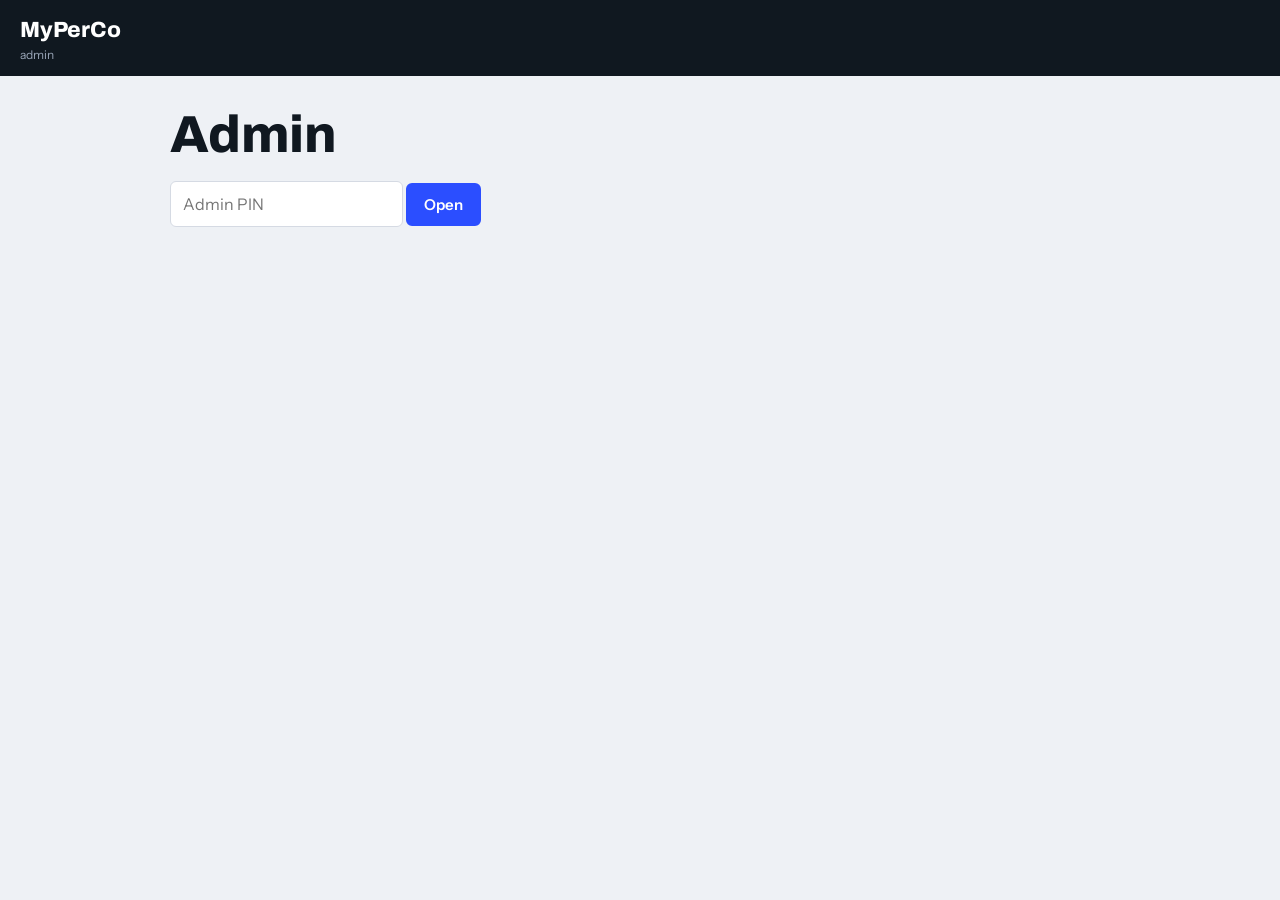
==== admin.html @ 5135392a "Add files via upload" ====
<!DOCTYPE html>
<html lang="en">
<head>
<meta charset="utf-8">
<meta name="viewport" content="width=device-width, initial-scale=1">
<meta name="robots" content="noindex">
<title>MyPerCo – admin</title>
<link rel="preconnect" href="https://fonts.googleapis.com">
<link href="https://fonts.googleapis.com/css2?family=Archivo:wght@500;800&family=Instrument+Sans:wght@400;600&display=swap" rel="stylesheet">
<link rel="stylesheet" href="shared.css">
</head>
<body>
<header>
  <div class="logo">MyPerCo<small>admin</small></div>
</header>
<main id="view"></main>
<dialog id="dlg"></dialog>
<div id="toast" role="status"></div>
<script src="shared.js"></script>
<script>
let adminPin = '', T = [];
/* ---------- Admin ---------- */
function vAdmin() {
  $('#view').innerHTML = `<h1>Admin</h1><p><input id="ap2" type="password" placeholder="Admin PIN" value="${esc(adminPin)}"> <button class="p" id="ag">Open</button></p><div id="ad"></div>`;
  $('#ag').onclick = () => { adminPin = val('ap2'); admin(); }; if (adminPin) admin();
}
async function admin() {
  const r = await api('adminData', { admin_pin: adminPin });
  const live = r.trainers.filter(t => t.status === 'Live'), pend = r.trainers.filter(t => t.status === 'Pending');
  const stale = b => b.status === 'Requested' && Date.now() - new Date(b.updated) > 864e5;
  const tn = id => (r.trainers.find(t => t.id === id) || {}).name || '—';
  const ckBox = t => { const have = String(t.checklist || '').split(','); return `<div class="ck">${r.check.map(c => `<label><input type="checkbox" name="ck${t.id}" value="${c[0]}" ${have.includes(c[0]) ? 'checked' : ''}>${esc(c[1])}${c[2] ? ' *' : ''}</label>`).join('')}</div><p class="meta">* required before going live</p>`; };
  $('#ad').innerHTML = `<h2>Waiting for approval (${pend.length})</h2>` + (pend.map(t => `<div class="box">
    <img class="av sm" src="${esc(t.photo_url || avatar(t.id))}" alt="" onerror="this.onerror=null;this.src='${avatar(t.id)}'"><b>${esc(t.name)}</b> · ${esc(t.phone)} · ${esc(t.email)} · UPI ${esc(t.upi_id)}<br>${esc(t.areas)} · ${esc(t.specialties)} · ${inr(t.rate_single)}/session · ${inr(t.rate_monthly)}/month
    ${t.cert_link ? ` · <a href="${esc(t.cert_link)}" target="_blank" rel="noopener">Certification</a>` : ''}${t.photo_url ? ` · <a href="${esc(t.photo_url)}" target="_blank" rel="noopener">Photo</a>` : ''}
    <p>${esc(t.bio)}</p><b>Verification checklist</b>${ckBox(t)}
    <p><button class="s" onclick="saveCk('${t.id}')">Save checklist</button> <button class="p" onclick="adminT('${t.id}','Live','${t.id}')">Approve</button> <button class="s d" onclick="adminT('${t.id}','Rejected')">Reject</button></p></div>`).join('') || '<p class="empty">Nobody waiting.</p>') +
  `<h2>Live trainers (${live.length})</h2>` + live.map(t => `<div class="box"><img class="av sm" src="${esc(t.photo_url || avatar(t.id))}" alt="" onerror="this.onerror=null;this.src='${avatar(t.id)}'"><b>${esc(t.name)}</b> · ${esc(t.phone)} · ${inr(t.rate_single)} / ${inr(t.rate_monthly)} <span class="meta">(trainer’s own rates)</span><br>
    Override: <input id="os${t.id}" size="6" placeholder="session" value="${esc(t.override_single)}"> <input id="om${t.id}" size="6" placeholder="month" value="${esc(t.override_monthly)}">
    <button class="s" onclick="ovr('${t.id}')">Save</button> <button class="s d" onclick="adminT('${t.id}','Paused')">Pause</button>
    <details><summary>Checklist</summary>${ckBox(t)}<button class="s" onclick="saveCk('${t.id}')">Save checklist</button></details></div>`).join('') +
  `<h2>Bookings (${r.bookings.length}) · commission ${r.commission_pct}%${r.fee ? ' + ₹' + r.fee + ' fee' : ''}</h2>` + r.bookings.map(b => {
    const needs = ['Needs assignment', 'Declined'].includes(b.status) || stale(b);
    return `<div class="box"><b>${esc(b.client_name)}</b> · ${esc(b.client_phone)} · ${planName(b)} ${esc(b.format)} · ${esc(b.location_mode)} · ${esc(b.area)}
    <p class="meta">First session ${dt(b.start_at)} · Trainer: ${esc(tn(b.trainer_id))} · ${inr(b.price)}${b.type === 'monthly' ? ` · ${b.sessions_used}/${b.sessions_total} used` : ''}${Number(b.commission_amt) ? ` · our cut ${inr(b.commission_amt)} · trainer payout ${inr(b.payout_amt)} (${esc(b.payout_status)})` : ''}</p>
    <p class="st ${b.status}">${b.status}${stale(b) ? ' · no reply for 24h' : ''} <span class="${b.payment_status}">· Payment ${b.payment_status}</span></p>
    ${b.payment_status === 'Unpaid' && b.price && !['Cancelled', 'Declined'].includes(b.status) ? `<button class="s" onclick="money('${b.id}','paid')">Mark paid</button> ` : ''}
    ${b.payment_status === 'Paid' && b.payout_status === 'Pending' && b.status !== 'Cancelled' ? `<button class="s" onclick="money('${b.id}','payout')">Mark trainer paid out</button> ` : ''}
    ${b.status === 'Cancelled' && b.payment_status === 'Paid' ? `<b>Refund due ${inr(b.refund_amt)}</b> <button class="s" onclick="money('${b.id}','refunded')">Mark refunded</button>` : ''}
    ${needs ? `<select id="as${b.id}">${live.map(t => `<option value="${t.id}">${esc(t.name)}</option>`).join('')}</select> <button class="p" onclick="assign('${b.id}')">Assign</button> <a href="${wa(b.client_phone, 'Hi ' + b.client_name + ', this is MyPerCo about your trainer request.')}" target="_blank" rel="noopener">WhatsApp client</a>` : ''}</div>`;
  }).join('');
}
async function saveCk(id) { await api('adminChecklist', { admin_pin: adminPin, trainer_id: id, checked: picks('ck' + id) }); toast('Checklist saved'); }
async function adminT(id, status, ck) { if (ck) await api('adminChecklist', { admin_pin: adminPin, trainer_id: id, checked: picks('ck' + id) }); await api('adminTrainer', { admin_pin: adminPin, trainer_id: id, status }); T = []; admin(); }
async function ovr(id) { await api('adminTrainer', { admin_pin: adminPin, trainer_id: id, override_single: val('os' + id), override_monthly: val('om' + id) }); T = []; toast('Override saved'); admin(); }
async function assign(id) { await api('adminAssign', { admin_pin: adminPin, booking_id: id, trainer_id: val('as' + id) }); admin(); }
async function money(id, op) { await api('adminMoney', { admin_pin: adminPin, booking_id: id, op }); admin(); }

vAdmin();
</script>
</body>
</html>
---- shared.css ----
:root{--ink:#101820;--paper:#eef1f5;--card:#fff;--blue:#2b4eff;--amber:#ffb020;--line:#d5dae3;--mute:#5b6676;--ok:#0f7b4f;--bad:#b3261e;--f:'Instrument Sans',system-ui,sans-serif}
*{box-sizing:border-box}
body{margin:0;background:var(--paper);color:var(--ink);font:400 16px/1.5 var(--f)}
h1,h2,h3,.num,.logo{font-family:Archivo,'Arial Narrow',sans-serif;letter-spacing:-.01em}
header{background:var(--ink);color:#fff;padding:14px 20px;display:flex;flex-wrap:wrap;gap:12px 28px;align-items:center}
.logo{font-weight:800;font-size:22px;margin-right:auto}.logo small{display:block;font:400 12px var(--f);color:#9aa6b8;letter-spacing:0}
nav{display:flex;gap:4px;flex-wrap:wrap}
nav button{background:none;border:0;color:#b8c2d1;font:600 15px var(--f);padding:8px 12px;cursor:pointer;border-bottom:3px solid transparent}
nav button[aria-current=true]{color:#fff;border-color:var(--amber)}
main{max-width:980px;margin:0 auto;padding:24px 20px 80px}
h1{font-size:clamp(30px,6vw,52px);line-height:1.02;margin:8px 0 20px;font-weight:800}
h2{font-size:26px;margin:28px 0 12px}
.filters{display:flex;flex-wrap:wrap;gap:10px;margin-bottom:18px}
select,input,textarea{font:inherit;padding:10px 12px;border:1px solid var(--line);border-radius:6px;background:#fff;color:var(--ink);min-width:0}
textarea,.w{width:100%}
label{display:block;font-weight:600;font-size:14px;margin:12px 0 4px}
.chk label{display:inline-flex;gap:6px;align-items:center;font-weight:400;margin:0 14px 4px 0}
button.p,button.s{font:600 15px var(--f);padding:10px 16px;border-radius:6px;cursor:pointer;border:2px solid var(--blue)}
button.p{background:var(--blue);color:#fff}button.s{background:none;color:var(--blue)}button.d{border-color:var(--bad);color:var(--bad)}
:focus-visible{outline:3px solid var(--amber);outline-offset:2px}
.row{display:grid;grid-template-columns:76px 1fr auto auto;gap:8px 22px;align-items:center;padding:18px 0;border-top:1px solid var(--line)}
.av{width:76px;height:76px;border-radius:8px;background:var(--ink);color:var(--amber);display:grid;place-items:center;font:800 26px Archivo,sans-serif;object-fit:cover}
.row h3{margin:0;font-size:22px}
.meta,.bio{margin:2px 0;color:var(--mute);font-size:15px}
.tags span{display:inline-block;background:#dfe5f3;border-radius:4px;padding:1px 8px;margin:4px 6px 0 0;font-size:13px}
.rates{text-align:right}.num{font-size:28px;font-weight:800;line-height:1}
.rates small{display:block;color:var(--mute);margin-bottom:6px}
.star{color:#b87400;font-weight:600}
.box{background:var(--card);border:1px solid var(--line);border-radius:8px;padding:16px;margin:10px 0}
.st{font-weight:600}.Accepted,.Completed,.Paid,.Live{color:var(--ok)}.Declined,.Cancelled,.Rejected{color:var(--bad)}.Requested,.Pending,.Unpaid{color:#8a5a00}
.grid{display:grid;grid-template-columns:1fr 1fr;gap:0 16px}
.note{background:#fff7e0;border-left:4px solid var(--amber);padding:8px 12px;font-size:14px;margin:10px 0}
.ck{columns:2;font-size:14px}.ck label{display:flex;gap:6px;font-weight:400;margin:2px 0;break-inside:avoid}
dialog{border:0;border-radius:10px;padding:22px;width:min(580px,94vw);max-height:90vh;box-shadow:0 20px 60px #0006}
dialog::backdrop{background:#101820aa}
#toast{position:fixed;left:50%;bottom:20px;transform:translateX(-50%);background:var(--ink);color:#fff;padding:10px 16px;border-radius:6px;display:none;z-index:9;max-width:90vw}
a{color:var(--blue);font-weight:600}.empty{color:var(--mute);padding:24px 0}
@media(max-width:760px){.row{grid-template-columns:64px 1fr}.row>:nth-child(n+3){grid-column:1/-1}.rates{text-align:left}.grid,.ck{grid-template-columns:1fr;columns:1}}
@media(prefers-reduced-motion:no-preference){dialog[open]{animation:in .18s ease-out}@keyframes in{from{opacity:0;transform:translateY(8px)}}}
header a{color:#b8c2d1;font-weight:600;text-decoration:none;padding:8px 12px}header a:hover{color:#fff}
footer{max-width:980px;margin:0 auto;padding:0 20px 40px;color:var(--mute);font-size:14px}

.hero{display:grid;grid-template-columns:1.1fr .9fr;gap:28px;align-items:center;margin-bottom:22px}
.hero h1{margin-top:0}.hero p{color:var(--mute);margin:0 0 16px;max-width:46ch}.hero img{width:100%;height:auto;display:block;border-radius:14px}
.band{margin:0 0 22px}.band img{width:100%;height:auto;max-height:200px;object-fit:cover;border-radius:14px;display:block}
.steps{display:grid;grid-template-columns:repeat(3,1fr);gap:16px;margin:28px 0}
.steps div{background:var(--card);border:1px solid var(--line);border-radius:10px;padding:16px}.steps img{width:44px;height:44px}.steps b{display:block;margin-top:6px}.steps span{color:var(--mute);font-size:15px}
.emptyimg{display:block;width:120px;margin:0 0 6px;opacity:.8}
img.av.sm{width:48px;height:48px;border-radius:8px;vertical-align:middle;margin-right:8px;object-fit:cover}
@media(max-width:760px){.hero,.steps{grid-template-columns:1fr}.hero img{order:-1}}
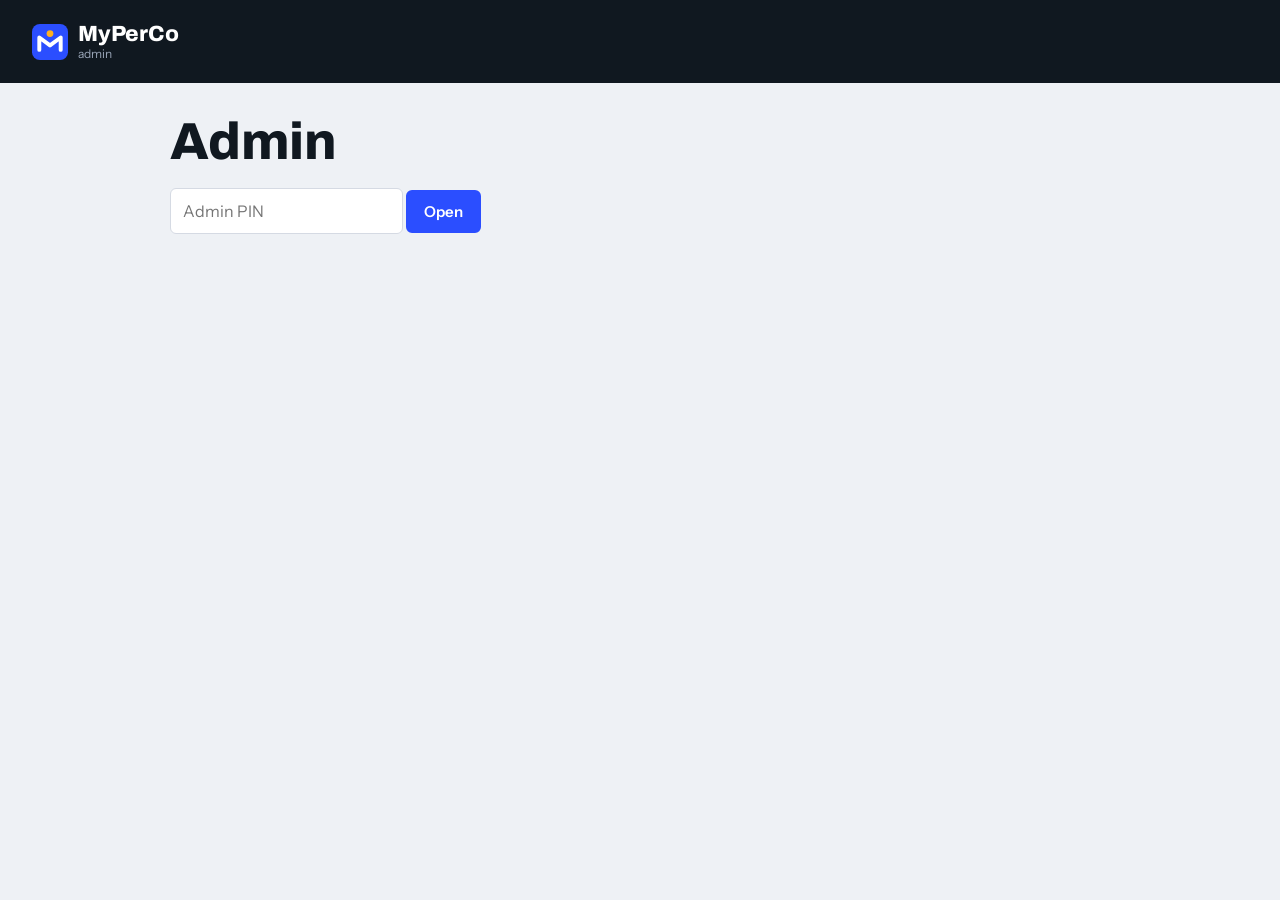
==== commit 37ccc0fa: "Add MyPerCo logo, favicon and F45-adapted pre-exercise waiver" ====
--- a/admin.html
+++ b/admin.html
@@ -7,11 +7,12 @@
 <title>MyPerCo – admin</title>
 <link rel="preconnect" href="https://fonts.googleapis.com">
 <link href="https://fonts.googleapis.com/css2?family=Archivo:wght@500;800&family=Instrument+Sans:wght@400;600&display=swap" rel="stylesheet">
+<link rel="icon" href="img/favicon.svg" type="image/svg+xml">
 <link rel="stylesheet" href="shared.css">
 </head>
 <body>
 <header>
-  <div class="logo">MyPerCo<small>admin</small></div>
+  <a class="logo" href="index.html"><img src="img/logo-mark.svg" alt=""><span>MyPerCo<small>admin</small></span></a>
 </header>
 <main id="view"></main>
 <dialog id="dlg"></dialog>
@@ -43,7 +44,7 @@
     const needs = ['Needs assignment', 'Declined'].includes(b.status) || stale(b);
     return `<div class="box"><b>${esc(b.client_name)}</b> · ${esc(b.client_phone)} · ${planName(b)} ${esc(b.format)} · ${esc(b.location_mode)} · ${esc(b.area)}
     <p class="meta">First session ${dt(b.start_at)} · Trainer: ${esc(tn(b.trainer_id))} · ${inr(b.price)}${b.type === 'monthly' ? ` · ${b.sessions_used}/${b.sessions_total} used` : ''}${Number(b.commission_amt) ? ` · our cut ${inr(b.commission_amt)} · trainer payout ${inr(b.payout_amt)} (${esc(b.payout_status)})` : ''}</p>
-    <p class="st ${b.status}">${b.status}${stale(b) ? ' · no reply for 24h' : ''} <span class="${b.payment_status}">· Payment ${b.payment_status}</span></p>
+    ${healthHtml(b.waiver_json ? JSON.parse(b.waiver_json) : null)}<p class="st ${b.status}">${b.status}${stale(b) ? ' · no reply for 24h' : ''} <span class="${b.payment_status}">· Payment ${b.payment_status}</span></p>
     ${b.payment_status === 'Unpaid' && b.price && !['Cancelled', 'Declined'].includes(b.status) ? `<button class="s" onclick="money('${b.id}','paid')">Mark paid</button> ` : ''}
     ${b.payment_status === 'Paid' && b.payout_status === 'Pending' && b.status !== 'Cancelled' ? `<button class="s" onclick="money('${b.id}','payout')">Mark trainer paid out</button> ` : ''}
     ${b.status === 'Cancelled' && b.payment_status === 'Paid' ? `<b>Refund due ${inr(b.refund_amt)}</b> <button class="s" onclick="money('${b.id}','refunded')">Mark refunded</button>` : ''}
--- a/shared.css
+++ b/shared.css
@@ -3,7 +3,7 @@
 body{margin:0;background:var(--paper);color:var(--ink);font:400 16px/1.5 var(--f)}
 h1,h2,h3,.num,.logo{font-family:Archivo,'Arial Narrow',sans-serif;letter-spacing:-.01em}
 header{background:var(--ink);color:#fff;padding:14px 20px;display:flex;flex-wrap:wrap;gap:12px 28px;align-items:center}
-.logo{font-weight:800;font-size:22px;margin-right:auto}.logo small{display:block;font:400 12px var(--f);color:#9aa6b8;letter-spacing:0}
+.logo{font-weight:800;font-size:22px;margin-right:auto;display:flex;align-items:center;gap:10px;color:#fff;text-decoration:none;line-height:1.1}.logo img{width:36px;height:36px;display:block}.logo small{display:block;font:400 12px var(--f);color:#9aa6b8;letter-spacing:0}
 nav{display:flex;gap:4px;flex-wrap:wrap}
 nav button{background:none;border:0;color:#b8c2d1;font:600 15px var(--f);padding:8px 12px;cursor:pointer;border-bottom:3px solid transparent}
 nav button[aria-current=true]{color:#fff;border-color:var(--amber)}
@@ -48,3 +48,6 @@
 .emptyimg{display:block;width:120px;margin:0 0 6px;opacity:.8}
 img.av.sm{width:48px;height:48px;border-radius:8px;vertical-align:middle;margin-right:8px;object-fit:cover}
 @media(max-width:760px){.hero,.steps{grid-template-columns:1fr}.hero img{order:-1}}
+
+.flag{background:#fff1d6;border-left:4px solid var(--amber);padding:8px 12px;margin:8px 0;font-size:14px}.flag b{color:#8a5a00}.hl{font-size:14px;color:var(--mute)}
+.sig{font-family:'Instrument Sans',cursive;font-style:italic}
